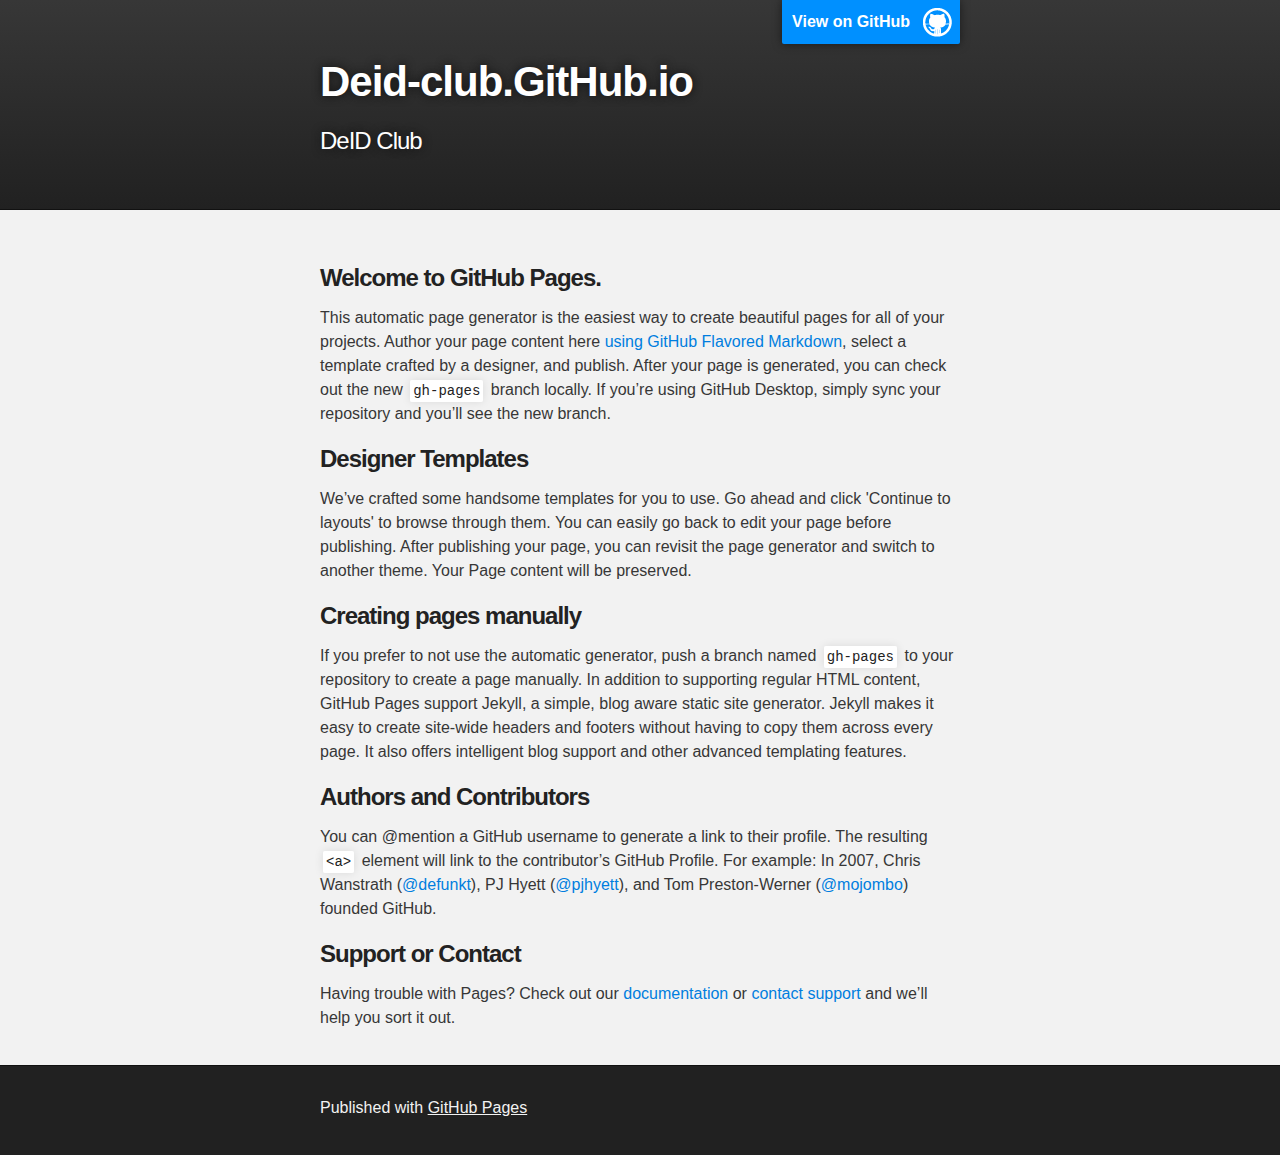
==== index.html @ 94a157c8 "Replace master branch with page content via GitHub" ====
<!DOCTYPE html>
<html>

  <head>
    <meta charset='utf-8'>
    <meta http-equiv="X-UA-Compatible" content="chrome=1">
    <meta name="description" content="Deid-club.GitHub.io : DeID Club">

    <link rel="stylesheet" type="text/css" media="screen" href="stylesheets/stylesheet.css">

    <title>Deid-club.GitHub.io</title>
  </head>

  <body>

    <!-- HEADER -->
    <div id="header_wrap" class="outer">
        <header class="inner">
          <a id="forkme_banner" href="https://github.com/deid-club">View on GitHub</a>

          <h1 id="project_title">Deid-club.GitHub.io</h1>
          <h2 id="project_tagline">DeID Club</h2>

        </header>
    </div>

    <!-- MAIN CONTENT -->
    <div id="main_content_wrap" class="outer">
      <section id="main_content" class="inner">
        <h3>
<a id="welcome-to-github-pages" class="anchor" href="#welcome-to-github-pages" aria-hidden="true"><span aria-hidden="true" class="octicon octicon-link"></span></a>Welcome to GitHub Pages.</h3>

<p>This automatic page generator is the easiest way to create beautiful pages for all of your projects. Author your page content here <a href="https://guides.github.com/features/mastering-markdown/">using GitHub Flavored Markdown</a>, select a template crafted by a designer, and publish. After your page is generated, you can check out the new <code>gh-pages</code> branch locally. If you’re using GitHub Desktop, simply sync your repository and you’ll see the new branch.</p>

<h3>
<a id="designer-templates" class="anchor" href="#designer-templates" aria-hidden="true"><span aria-hidden="true" class="octicon octicon-link"></span></a>Designer Templates</h3>

<p>We’ve crafted some handsome templates for you to use. Go ahead and click 'Continue to layouts' to browse through them. You can easily go back to edit your page before publishing. After publishing your page, you can revisit the page generator and switch to another theme. Your Page content will be preserved.</p>

<h3>
<a id="creating-pages-manually" class="anchor" href="#creating-pages-manually" aria-hidden="true"><span aria-hidden="true" class="octicon octicon-link"></span></a>Creating pages manually</h3>

<p>If you prefer to not use the automatic generator, push a branch named <code>gh-pages</code> to your repository to create a page manually. In addition to supporting regular HTML content, GitHub Pages support Jekyll, a simple, blog aware static site generator. Jekyll makes it easy to create site-wide headers and footers without having to copy them across every page. It also offers intelligent blog support and other advanced templating features.</p>

<h3>
<a id="authors-and-contributors" class="anchor" href="#authors-and-contributors" aria-hidden="true"><span aria-hidden="true" class="octicon octicon-link"></span></a>Authors and Contributors</h3>

<p>You can @mention a GitHub username to generate a link to their profile. The resulting <code>&lt;a&gt;</code> element will link to the contributor’s GitHub Profile. For example: In 2007, Chris Wanstrath (<a href="https://github.com/defunkt" class="user-mention">@defunkt</a>), PJ Hyett (<a href="https://github.com/pjhyett" class="user-mention">@pjhyett</a>), and Tom Preston-Werner (<a href="https://github.com/mojombo" class="user-mention">@mojombo</a>) founded GitHub.</p>

<h3>
<a id="support-or-contact" class="anchor" href="#support-or-contact" aria-hidden="true"><span aria-hidden="true" class="octicon octicon-link"></span></a>Support or Contact</h3>

<p>Having trouble with Pages? Check out our <a href="https://help.github.com/pages">documentation</a> or <a href="https://github.com/contact">contact support</a> and we’ll help you sort it out.</p>
      </section>
    </div>

    <!-- FOOTER  -->
    <div id="footer_wrap" class="outer">
      <footer class="inner">
        <p>Published with <a href="https://pages.github.com">GitHub Pages</a></p>
      </footer>
    </div>

    

  </body>
</html>
---- stylesheets/stylesheet.css ----
/*******************************************************************************
Slate Theme for GitHub Pages
by Jason Costello, @jsncostello
*******************************************************************************/

@import url(github-light.css);

/*******************************************************************************
MeyerWeb Reset
*******************************************************************************/

html, body, div, span, applet, object, iframe,
h1, h2, h3, h4, h5, h6, p, blockquote, pre,
a, abbr, acronym, address, big, cite, code,
del, dfn, em, img, ins, kbd, q, s, samp,
small, strike, strong, sub, sup, tt, var,
b, u, i, center,
dl, dt, dd, ol, ul, li,
fieldset, form, label, legend,
table, caption, tbody, tfoot, thead, tr, th, td,
article, aside, canvas, details, embed,
figure, figcaption, footer, header, hgroup,
menu, nav, output, ruby, section, summary,
time, mark, audio, video {
  margin: 0;
  padding: 0;
  border: 0;
  font: inherit;
  vertical-align: baseline;
}

/* HTML5 display-role reset for older browsers */
article, aside, details, figcaption, figure,
footer, header, hgroup, menu, nav, section {
  display: block;
}

ol, ul {
  list-style: none;
}

table {
  border-collapse: collapse;
  border-spacing: 0;
}

/*******************************************************************************
Theme Styles
*******************************************************************************/

body {
  box-sizing: border-box;
  color:#373737;
  background: #212121;
  font-size: 16px;
  font-family: 'Myriad Pro', Calibri, Helvetica, Arial, sans-serif;
  line-height: 1.5;
  -webkit-font-smoothing: antialiased;
}

h1, h2, h3, h4, h5, h6 {
  margin: 10px 0;
  font-weight: 700;
  color:#222222;
  font-family: 'Lucida Grande', 'Calibri', Helvetica, Arial, sans-serif;
  letter-spacing: -1px;
}

h1 {
  font-size: 36px;
  font-weight: 700;
}

h2 {
  padding-bottom: 10px;
  font-size: 32px;
  background: url('../images/bg_hr.png') repeat-x bottom;
}

h3 {
  font-size: 24px;
}

h4 {
  font-size: 21px;
}

h5 {
  font-size: 18px;
}

h6 {
  font-size: 16px;
}

p {
  margin: 10px 0 15px 0;
}

footer p {
  color: #f2f2f2;
}

a {
  text-decoration: none;
  color: #007edf;
  text-shadow: none;

  transition: color 0.5s ease;
  transition: text-shadow 0.5s ease;
  -webkit-transition: color 0.5s ease;
  -webkit-transition: text-shadow 0.5s ease;
  -moz-transition: color 0.5s ease;
  -moz-transition: text-shadow 0.5s ease;
  -o-transition: color 0.5s ease;
  -o-transition: text-shadow 0.5s ease;
  -ms-transition: color 0.5s ease;
  -ms-transition: text-shadow 0.5s ease;
}

a:hover, a:focus {text-decoration: underline;}

footer a {
  color: #F2F2F2;
  text-decoration: underline;
}

em {
  font-style: italic;
}

strong {
  font-weight: bold;
}

img {
  position: relative;
  margin: 0 auto;
  max-width: 739px;
  padding: 5px;
  margin: 10px 0 10px 0;
  border: 1px solid #ebebeb;

  box-shadow: 0 0 5px #ebebeb;
  -webkit-box-shadow: 0 0 5px #ebebeb;
  -moz-box-shadow: 0 0 5px #ebebeb;
  -o-box-shadow: 0 0 5px #ebebeb;
  -ms-box-shadow: 0 0 5px #ebebeb;
}

p img {
  display: inline;
  margin: 0;
  padding: 0;
  vertical-align: middle;
  text-align: center;
  border: none;
}

pre, code {
  width: 100%;
  color: #222;
  background-color: #fff;

  font-family: Monaco, "Bitstream Vera Sans Mono", "Lucida Console", Terminal, monospace;
  font-size: 14px;

  border-radius: 2px;
  -moz-border-radius: 2px;
  -webkit-border-radius: 2px;
}

pre {
  width: 100%;
  padding: 10px;
  box-shadow: 0 0 10px rgba(0,0,0,.1);
  overflow: auto;
}

code {
  padding: 3px;
  margin: 0 3px;
  box-shadow: 0 0 10px rgba(0,0,0,.1);
}

pre code {
  display: block;
  box-shadow: none;
}

blockquote {
  color: #666;
  margin-bottom: 20px;
  padding: 0 0 0 20px;
  border-left: 3px solid #bbb;
}


ul, ol, dl {
  margin-bottom: 15px
}

ul {
  list-style-position: inside;
  list-style: disc;
  padding-left: 20px;
}

ol {
  list-style-position: inside;
  list-style: decimal;
  padding-left: 20px;
}

dl dt {
  font-weight: bold;
}

dl dd {
  padding-left: 20px;
  font-style: italic;
}

dl p {
  padding-left: 20px;
  font-style: italic;
}

hr {
  height: 1px;
  margin-bottom: 5px;
  border: none;
  background: url('../images/bg_hr.png') repeat-x center;
}

table {
  border: 1px solid #373737;
  margin-bottom: 20px;
  text-align: left;
 }

th {
  font-family: 'Lucida Grande', 'Helvetica Neue', Helvetica, Arial, sans-serif;
  padding: 10px;
  background: #373737;
  color: #fff;
 }

td {
  padding: 10px;
  border: 1px solid #373737;
 }

form {
  background: #f2f2f2;
  padding: 20px;
}

/*******************************************************************************
Full-Width Styles
*******************************************************************************/

.outer {
  width: 100%;
}

.inner {
  position: relative;
  max-width: 640px;
  padding: 20px 10px;
  margin: 0 auto;
}

#forkme_banner {
  display: block;
  position: absolute;
  top:0;
  right: 10px;
  z-index: 10;
  padding: 10px 50px 10px 10px;
  color: #fff;
  background: url('../images/blacktocat.png') #0090ff no-repeat 95% 50%;
  font-weight: 700;
  box-shadow: 0 0 10px rgba(0,0,0,.5);
  border-bottom-left-radius: 2px;
  border-bottom-right-radius: 2px;
}

#header_wrap {
  background: #212121;
  background: -moz-linear-gradient(top, #373737, #212121);
  background: -webkit-linear-gradient(top, #373737, #212121);
  background: -ms-linear-gradient(top, #373737, #212121);
  background: -o-linear-gradient(top, #373737, #212121);
  background: linear-gradient(top, #373737, #212121);
}

#header_wrap .inner {
  padding: 50px 10px 30px 10px;
}

#project_title {
  margin: 0;
  color: #fff;
  font-size: 42px;
  font-weight: 700;
  text-shadow: #111 0px 0px 10px;
}

#project_tagline {
  color: #fff;
  font-size: 24px;
  font-weight: 300;
  background: none;
  text-shadow: #111 0px 0px 10px;
}

#downloads {
  position: absolute;
  width: 210px;
  z-index: 10;
  bottom: -40px;
  right: 0;
  height: 70px;
  background: url('../images/icon_download.png') no-repeat 0% 90%;
}

.zip_download_link {
  display: block;
  float: right;
  width: 90px;
  height:70px;
  text-indent: -5000px;
  overflow: hidden;
  background: url(../images/sprite_download.png) no-repeat bottom left;
}

.tar_download_link {
  display: block;
  float: right;
  width: 90px;
  height:70px;
  text-indent: -5000px;
  overflow: hidden;
  background: url(../images/sprite_download.png) no-repeat bottom right;
  margin-left: 10px;
}

.zip_download_link:hover {
  background: url(../images/sprite_download.png) no-repeat top left;
}

.tar_download_link:hover {
  background: url(../images/sprite_download.png) no-repeat top right;
}

#main_content_wrap {
  background: #f2f2f2;
  border-top: 1px solid #111;
  border-bottom: 1px solid #111;
}

#main_content {
  padding-top: 40px;
}

#footer_wrap {
  background: #212121;
}



/*******************************************************************************
Small Device Styles
*******************************************************************************/

@media screen and (max-width: 480px) {
  body {
    font-size:14px;
  }

  #downloads {
    display: none;
  }

  .inner {
    min-width: 320px;
    max-width: 480px;
  }

  #project_title {
  font-size: 32px;
  }

  h1 {
    font-size: 28px;
  }

  h2 {
    font-size: 24px;
  }

  h3 {
    font-size: 21px;
  }

  h4 {
    font-size: 18px;
  }

  h5 {
    font-size: 14px;
  }

  h6 {
    font-size: 12px;
  }

  code, pre {
    min-width: 320px;
    max-width: 480px;
    font-size: 11px;
  }

}
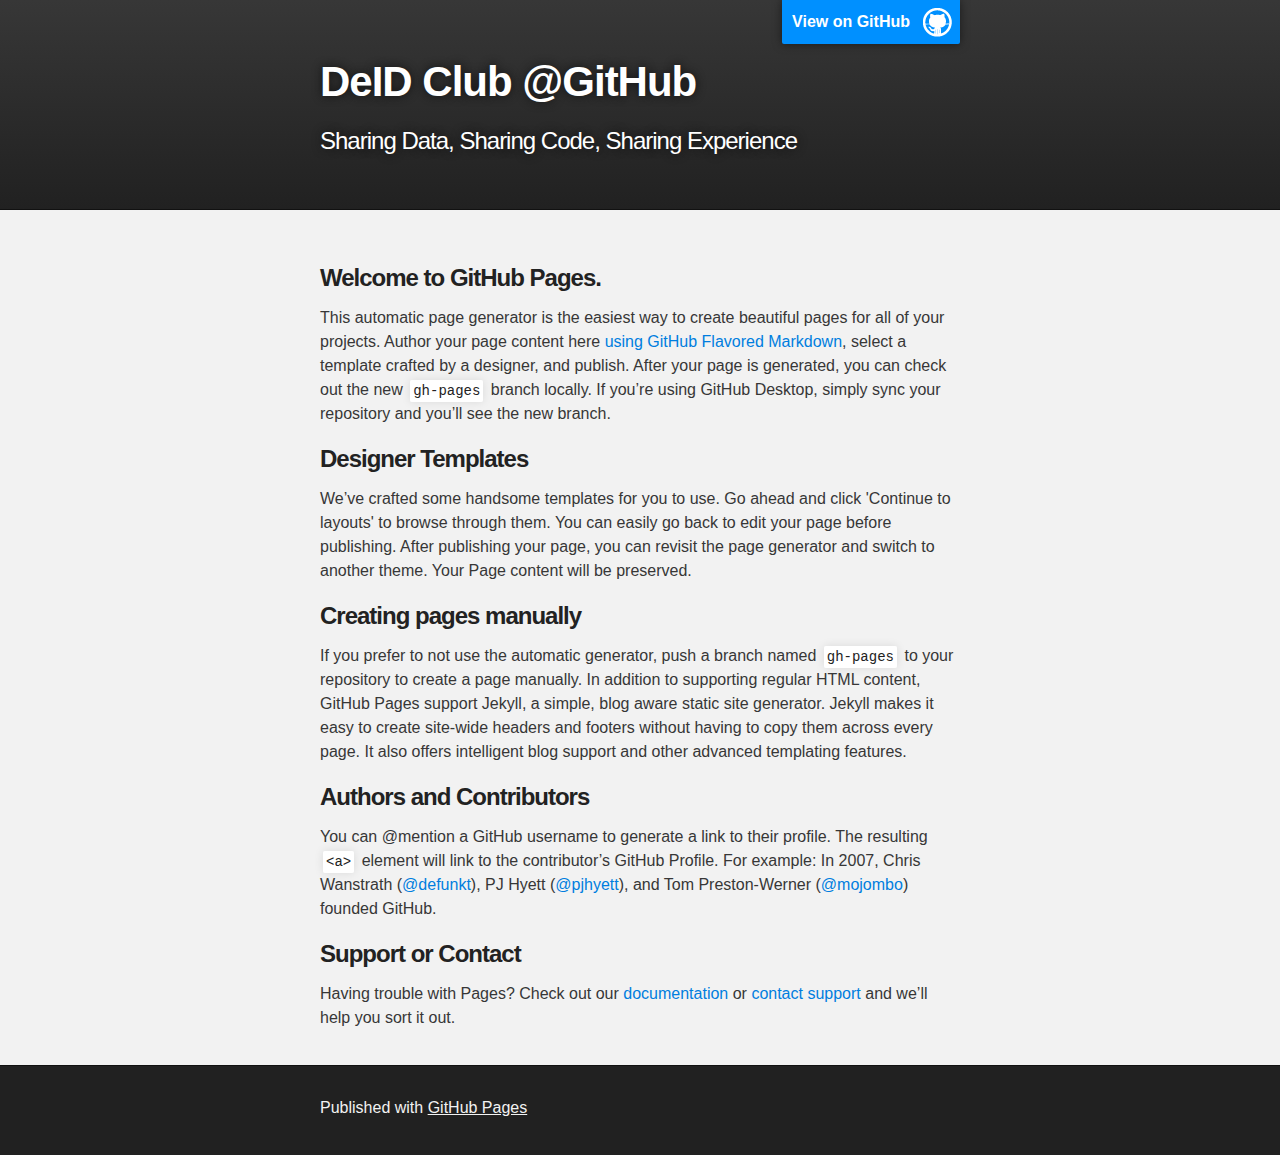
==== commit 76b22219: "Update index.html" ====
--- a/index.html
+++ b/index.html
@@ -4,7 +4,7 @@
   <head>
     <meta charset='utf-8'>
     <meta http-equiv="X-UA-Compatible" content="chrome=1">
-    <meta name="description" content="Deid-club.GitHub.io : DeID Club">
+    <meta name="description" content="Deid Club @GitHub">
 
     <link rel="stylesheet" type="text/css" media="screen" href="stylesheets/stylesheet.css">
 
@@ -18,8 +18,8 @@
         <header class="inner">
           <a id="forkme_banner" href="https://github.com/deid-club">View on GitHub</a>
 
-          <h1 id="project_title">Deid-club.GitHub.io</h1>
-          <h2 id="project_tagline">DeID Club</h2>
+          <h1 id="project_title">DeID Club @GitHub</h1>
+          <h2 id="project_tagline">Sharing Data, Sharing Code, Sharing Experience</h2>
 
         </header>
     </div>
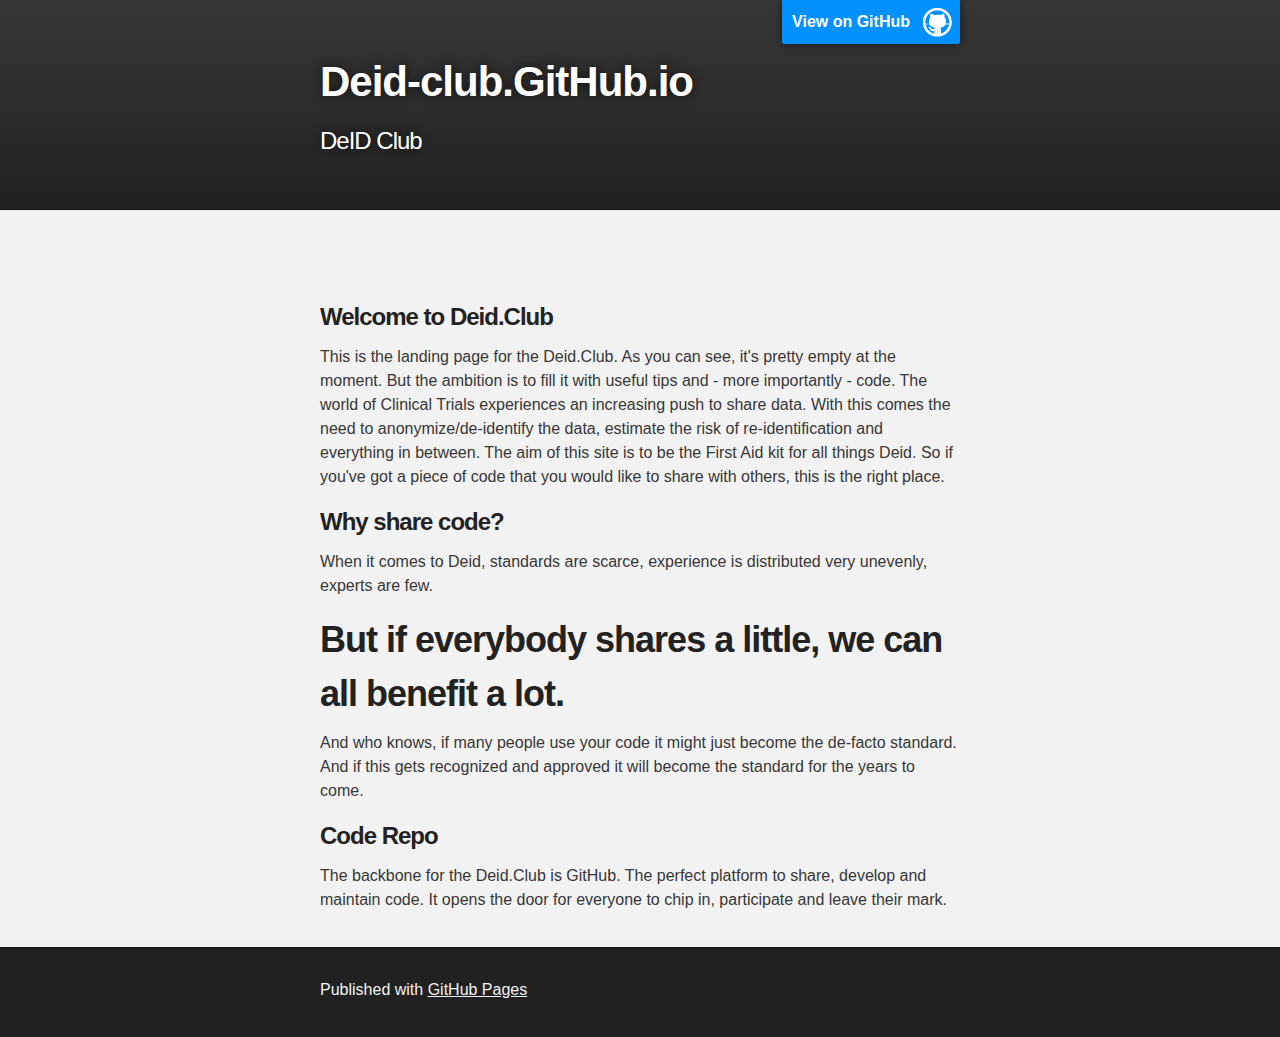
==== commit 1a29f077: "Replace master branch with page content via GitHub" ====
--- a/index.html
+++ b/index.html
@@ -4,7 +4,7 @@
   <head>
     <meta charset='utf-8'>
     <meta http-equiv="X-UA-Compatible" content="chrome=1">
-    <meta name="description" content="Deid Club @GitHub">
+    <meta name="description" content="Deid-club.GitHub.io : DeID Club">
 
     <link rel="stylesheet" type="text/css" media="screen" href="stylesheets/stylesheet.css">
 
@@ -18,8 +18,8 @@
         <header class="inner">
           <a id="forkme_banner" href="https://github.com/deid-club">View on GitHub</a>
 
-          <h1 id="project_title">DeID Club @GitHub</h1>
-          <h2 id="project_tagline">Sharing Data, Sharing Code, Sharing Experience</h2>
+          <h1 id="project_title">Deid-club.GitHub.io</h1>
+          <h2 id="project_tagline">DeID Club</h2>
 
         </header>
     </div>
@@ -27,30 +27,30 @@
     <!-- MAIN CONTENT -->
     <div id="main_content_wrap" class="outer">
       <section id="main_content" class="inner">
-        <h3>
-<a id="welcome-to-github-pages" class="anchor" href="#welcome-to-github-pages" aria-hidden="true"><span aria-hidden="true" class="octicon octicon-link"></span></a>Welcome to GitHub Pages.</h3>
-
-<p>This automatic page generator is the easiest way to create beautiful pages for all of your projects. Author your page content here <a href="https://guides.github.com/features/mastering-markdown/">using GitHub Flavored Markdown</a>, select a template crafted by a designer, and publish. After your page is generated, you can check out the new <code>gh-pages</code> branch locally. If you’re using GitHub Desktop, simply sync your repository and you’ll see the new branch.</p>
+        <p><img src="images/deid_club_logo.png" alt=""></p>
 
 <h3>
-<a id="designer-templates" class="anchor" href="#designer-templates" aria-hidden="true"><span aria-hidden="true" class="octicon octicon-link"></span></a>Designer Templates</h3>
+<a id="welcome-to-deidclub" class="anchor" href="#welcome-to-deidclub" aria-hidden="true"><span aria-hidden="true" class="octicon octicon-link"></span></a>Welcome to Deid.Club</h3>
 
-<p>We’ve crafted some handsome templates for you to use. Go ahead and click 'Continue to layouts' to browse through them. You can easily go back to edit your page before publishing. After publishing your page, you can revisit the page generator and switch to another theme. Your Page content will be preserved.</p>
+<p>This is the landing page for the Deid.Club. As you can see, it's pretty empty at the moment. But the ambition is to fill it with useful tips and - more importantly - code. 
+The world of Clinical Trials experiences an increasing push to share data. With this comes the need to anonymize/de-identify the data, estimate the risk of re-identification and everything in between. 
+The aim of this site is to be the First Aid kit for all things Deid. 
+So if you've got a piece of code that you would like to share with others, this is the right place.</p>
 
 <h3>
-<a id="creating-pages-manually" class="anchor" href="#creating-pages-manually" aria-hidden="true"><span aria-hidden="true" class="octicon octicon-link"></span></a>Creating pages manually</h3>
+<a id="why-share-code" class="anchor" href="#why-share-code" aria-hidden="true"><span aria-hidden="true" class="octicon octicon-link"></span></a>Why share code?</h3>
 
-<p>If you prefer to not use the automatic generator, push a branch named <code>gh-pages</code> to your repository to create a page manually. In addition to supporting regular HTML content, GitHub Pages support Jekyll, a simple, blog aware static site generator. Jekyll makes it easy to create site-wide headers and footers without having to copy them across every page. It also offers intelligent blog support and other advanced templating features.</p>
+<p>When it comes to Deid, standards are scarce, experience is distributed very unevenly, experts are few.</p>
+
+<h1>
+<a id="but-if-everybody-shares-a-little-we-can-all-benefit-a-lot" class="anchor" href="#but-if-everybody-shares-a-little-we-can-all-benefit-a-lot" aria-hidden="true"><span aria-hidden="true" class="octicon octicon-link"></span></a>But if everybody shares a little, we can all benefit a lot.</h1>
+
+<p>And who knows, if many people use your code it might just become the de-facto standard. And if this gets recognized and approved it will become the standard for the years to come.</p>
 
 <h3>
-<a id="authors-and-contributors" class="anchor" href="#authors-and-contributors" aria-hidden="true"><span aria-hidden="true" class="octicon octicon-link"></span></a>Authors and Contributors</h3>
+<a id="code-repo" class="anchor" href="#code-repo" aria-hidden="true"><span aria-hidden="true" class="octicon octicon-link"></span></a>Code Repo</h3>
 
-<p>You can @mention a GitHub username to generate a link to their profile. The resulting <code>&lt;a&gt;</code> element will link to the contributor’s GitHub Profile. For example: In 2007, Chris Wanstrath (<a href="https://github.com/defunkt" class="user-mention">@defunkt</a>), PJ Hyett (<a href="https://github.com/pjhyett" class="user-mention">@pjhyett</a>), and Tom Preston-Werner (<a href="https://github.com/mojombo" class="user-mention">@mojombo</a>) founded GitHub.</p>
-
-<h3>
-<a id="support-or-contact" class="anchor" href="#support-or-contact" aria-hidden="true"><span aria-hidden="true" class="octicon octicon-link"></span></a>Support or Contact</h3>
-
-<p>Having trouble with Pages? Check out our <a href="https://help.github.com/pages">documentation</a> or <a href="https://github.com/contact">contact support</a> and we’ll help you sort it out.</p>
+<p>The backbone for the Deid.Club is GitHub. The perfect platform to share, develop and maintain code. It opens the door for everyone to chip in, participate and leave their mark. </p>
       </section>
     </div>
 
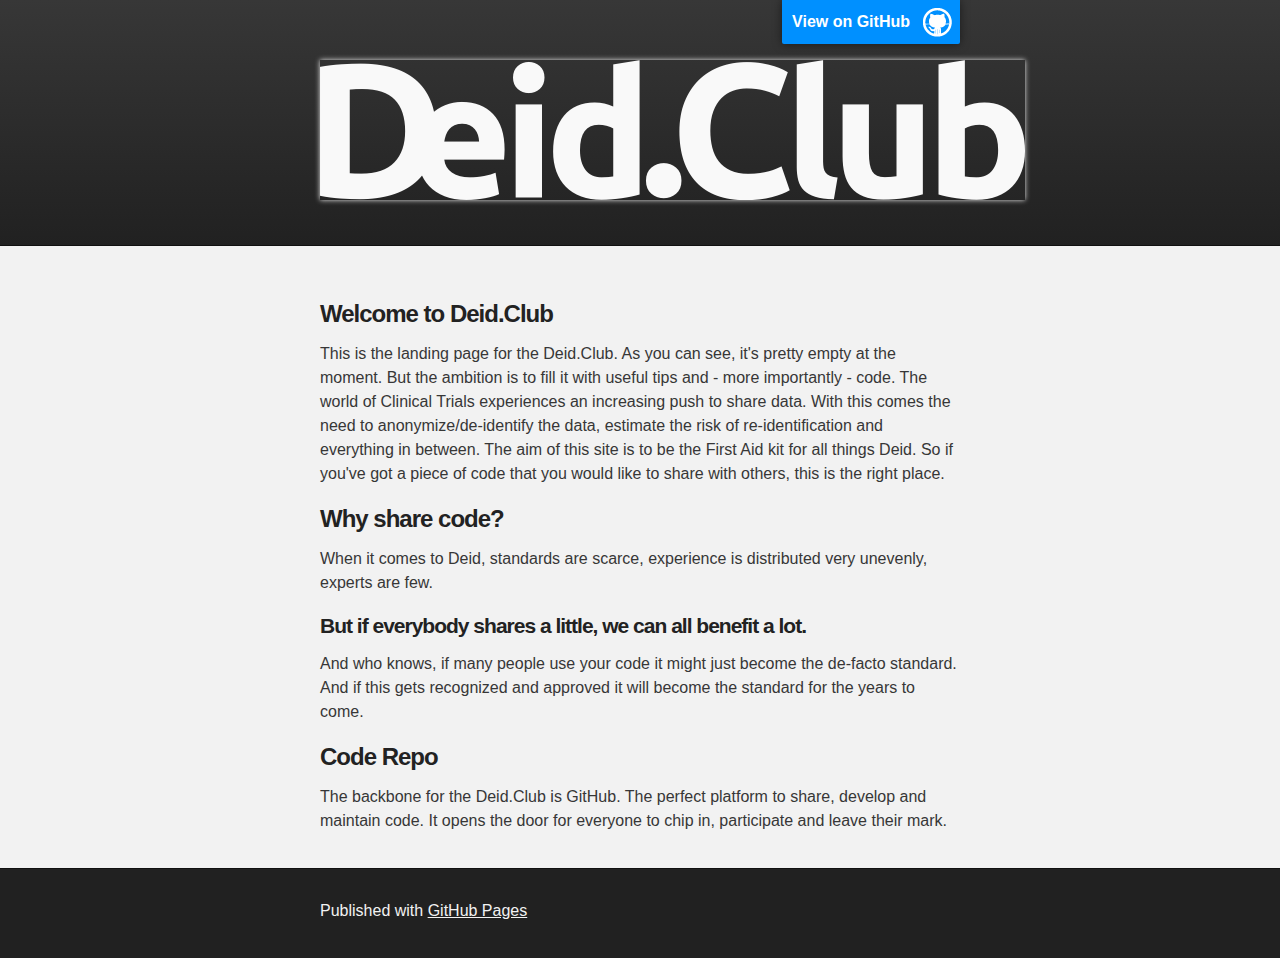
==== commit 95118d93: "Content update" ====
--- a/index.html
+++ b/index.html
@@ -18,8 +18,7 @@
         <header class="inner">
           <a id="forkme_banner" href="https://github.com/deid-club">View on GitHub</a>
 
-          <h1 id="project_title">Deid-club.GitHub.io</h1>
-          <h2 id="project_tagline">DeID Club</h2>
+           <p><img src="images/deid_club_logo.png" alt=""></p>
 
         </header>
     </div>
@@ -27,7 +26,6 @@
     <!-- MAIN CONTENT -->
     <div id="main_content_wrap" class="outer">
       <section id="main_content" class="inner">
-        <p><img src="images/deid_club_logo.png" alt=""></p>
 
 <h3>
 <a id="welcome-to-deidclub" class="anchor" href="#welcome-to-deidclub" aria-hidden="true"><span aria-hidden="true" class="octicon octicon-link"></span></a>Welcome to Deid.Club</h3>
@@ -42,8 +40,8 @@
 
 <p>When it comes to Deid, standards are scarce, experience is distributed very unevenly, experts are few.</p>
 
-<h1>
-<a id="but-if-everybody-shares-a-little-we-can-all-benefit-a-lot" class="anchor" href="#but-if-everybody-shares-a-little-we-can-all-benefit-a-lot" aria-hidden="true"><span aria-hidden="true" class="octicon octicon-link"></span></a>But if everybody shares a little, we can all benefit a lot.</h1>
+<h4>
+<a id="but-if-everybody-shares-a-little-we-can-all-benefit-a-lot" class="anchor" href="#but-if-everybody-shares-a-little-we-can-all-benefit-a-lot" aria-hidden="true"><span aria-hidden="true" class="octicon octicon-link"></span></a>But if everybody shares a little, we can all benefit a lot.</h4>
 
 <p>And who knows, if many people use your code it might just become the de-facto standard. And if this gets recognized and approved it will become the standard for the years to come.</p>
 
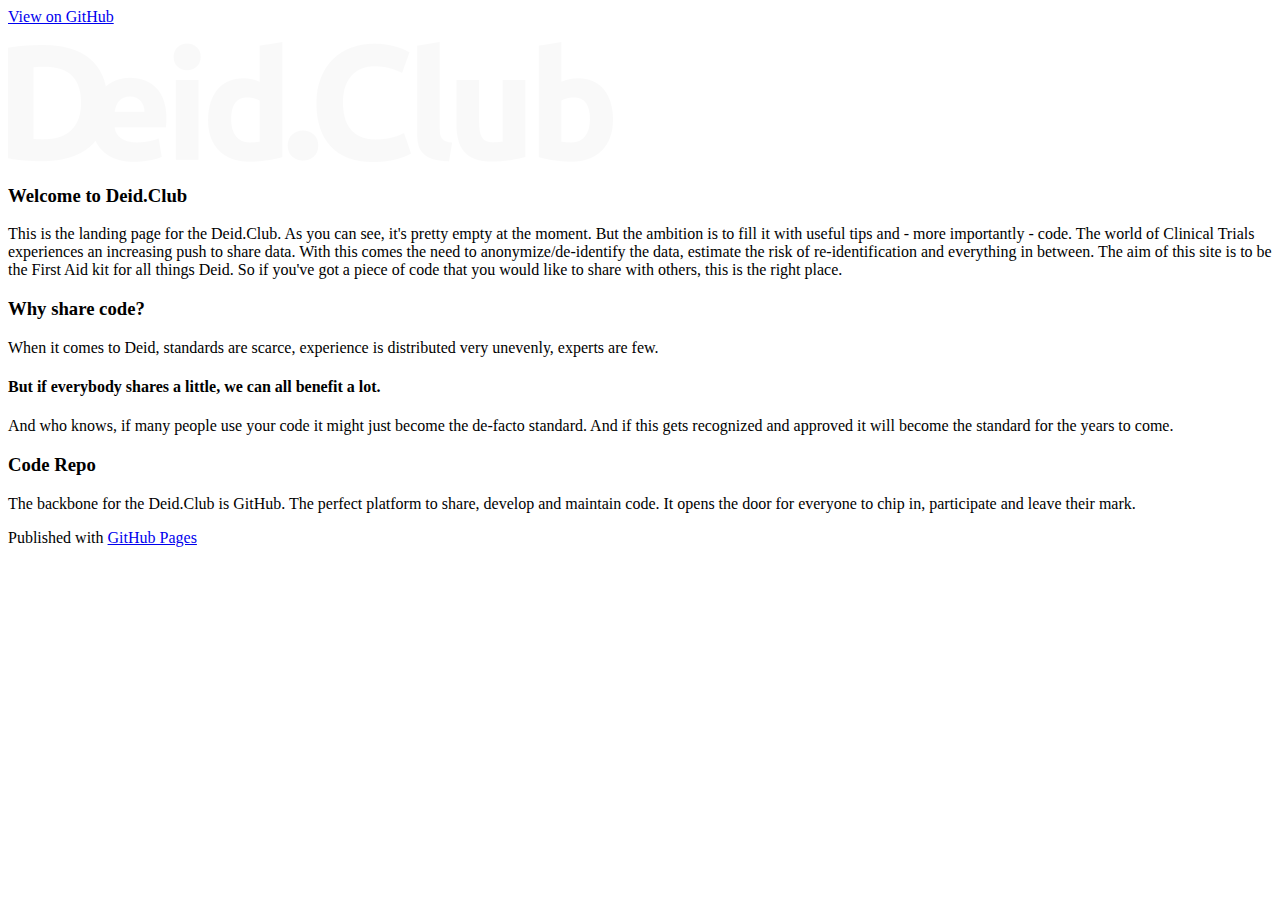
==== commit ea675a0e: "Change stylesheet" ====
--- a/index.html
+++ b/index.html
@@ -6,7 +6,7 @@
     <meta http-equiv="X-UA-Compatible" content="chrome=1">
     <meta name="description" content="Deid-club.GitHub.io : DeID Club">
 
-    <link rel="stylesheet" type="text/css" media="screen" href="stylesheets/stylesheet.css">
+    <link rel="stylesheet" type="text/css" media="screen" href="stylesheets/github-light.css">
 
     <title>Deid-club.GitHub.io</title>
   </head>
--- a/stylesheets/github-light.css
+++ b/stylesheets/github-light.css
@@ -0,0 +1,124 @@
+/*
+The MIT License (MIT)
+
+Copyright (c) 2016 GitHub, Inc.
+
+Permission is hereby granted, free of charge, to any person obtaining a copy
+of this software and associated documentation files (the "Software"), to deal
+in the Software without restriction, including without limitation the rights
+to use, copy, modify, merge, publish, distribute, sublicense, and/or sell
+copies of the Software, and to permit persons to whom the Software is
+furnished to do so, subject to the following conditions:
+
+The above copyright notice and this permission notice shall be included in all
+copies or substantial portions of the Software.
+
+THE SOFTWARE IS PROVIDED "AS IS", WITHOUT WARRANTY OF ANY KIND, EXPRESS OR
+IMPLIED, INCLUDING BUT NOT LIMITED TO THE WARRANTIES OF MERCHANTABILITY,
+FITNESS FOR A PARTICULAR PURPOSE AND NONINFRINGEMENT. IN NO EVENT SHALL THE
+AUTHORS OR COPYRIGHT HOLDERS BE LIABLE FOR ANY CLAIM, DAMAGES OR OTHER
+LIABILITY, WHETHER IN AN ACTION OF CONTRACT, TORT OR OTHERWISE, ARISING FROM,
+OUT OF OR IN CONNECTION WITH THE SOFTWARE OR THE USE OR OTHER DEALINGS IN THE
+SOFTWARE.
+
+*/
+
+.pl-c /* comment */ {
+  color: #969896;
+}
+
+.pl-c1 /* constant, variable.other.constant, support, meta.property-name, support.constant, support.variable, meta.module-reference, markup.raw, meta.diff.header */,
+.pl-s .pl-v /* string variable */ {
+  color: #0086b3;
+}
+
+.pl-e /* entity */,
+.pl-en /* entity.name */ {
+  color: #795da3;
+}
+
+.pl-smi /* variable.parameter.function, storage.modifier.package, storage.modifier.import, storage.type.java, variable.other */,
+.pl-s .pl-s1 /* string source */ {
+  color: #333;
+}
+
+.pl-ent /* entity.name.tag */ {
+  color: #63a35c;
+}
+
+.pl-k /* keyword, storage, storage.type */ {
+  color: #a71d5d;
+}
+
+.pl-s /* string */,
+.pl-pds /* punctuation.definition.string, string.regexp.character-class */,
+.pl-s .pl-pse .pl-s1 /* string punctuation.section.embedded source */,
+.pl-sr /* string.regexp */,
+.pl-sr .pl-cce /* string.regexp constant.character.escape */,
+.pl-sr .pl-sre /* string.regexp source.ruby.embedded */,
+.pl-sr .pl-sra /* string.regexp string.regexp.arbitrary-repitition */ {
+  color: #183691;
+}
+
+.pl-v /* variable */ {
+  color: #ed6a43;
+}
+
+.pl-id /* invalid.deprecated */ {
+  color: #b52a1d;
+}
+
+.pl-ii /* invalid.illegal */ {
+  color: #f8f8f8;
+  background-color: #b52a1d;
+}
+
+.pl-sr .pl-cce /* string.regexp constant.character.escape */ {
+  font-weight: bold;
+  color: #63a35c;
+}
+
+.pl-ml /* markup.list */ {
+  color: #693a17;
+}
+
+.pl-mh /* markup.heading */,
+.pl-mh .pl-en /* markup.heading entity.name */,
+.pl-ms /* meta.separator */ {
+  font-weight: bold;
+  color: #1d3e81;
+}
+
+.pl-mq /* markup.quote */ {
+  color: #008080;
+}
+
+.pl-mi /* markup.italic */ {
+  font-style: italic;
+  color: #333;
+}
+
+.pl-mb /* markup.bold */ {
+  font-weight: bold;
+  color: #333;
+}
+
+.pl-md /* markup.deleted, meta.diff.header.from-file */ {
+  color: #bd2c00;
+  background-color: #ffecec;
+}
+
+.pl-mi1 /* markup.inserted, meta.diff.header.to-file */ {
+  color: #55a532;
+  background-color: #eaffea;
+}
+
+.pl-mdr /* meta.diff.range */ {
+  font-weight: bold;
+  color: #795da3;
+}
+
+.pl-mo /* meta.output */ {
+  color: #1d3e81;
+}
+
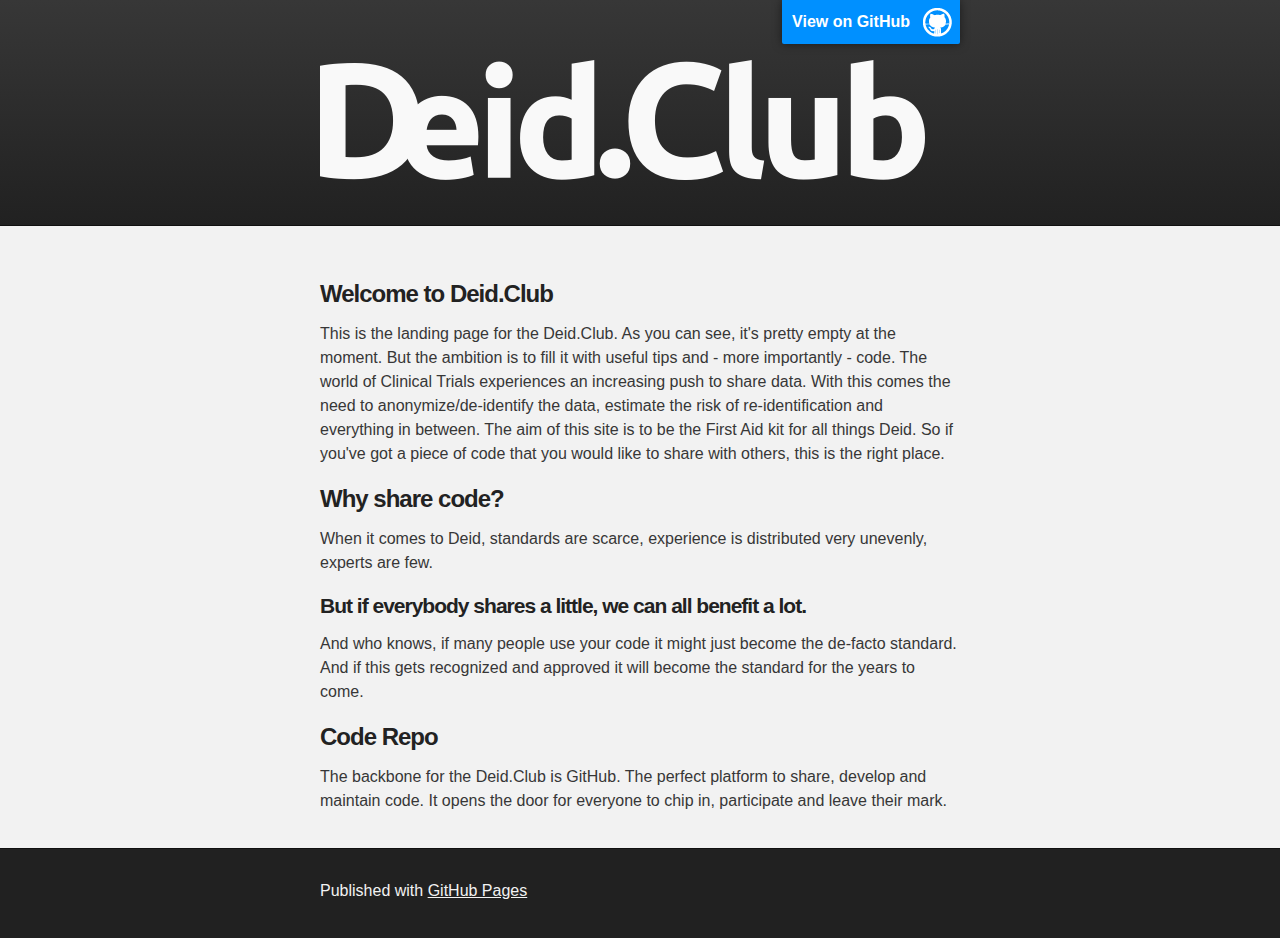
==== commit 16cf32c6: "Update index.html" ====
--- a/index.html
+++ b/index.html
@@ -6,7 +6,7 @@
     <meta http-equiv="X-UA-Compatible" content="chrome=1">
     <meta name="description" content="Deid-club.GitHub.io : DeID Club">
 
-    <link rel="stylesheet" type="text/css" media="screen" href="stylesheets/github-light.css">
+    <link rel="stylesheet" type="text/css" media="screen" href="stylesheets/stylesheet.css">
 
     <title>Deid-club.GitHub.io</title>
   </head>
--- a/stylesheets/stylesheet.css
+++ b/stylesheets/stylesheet.css
@@ -0,0 +1,427 @@
+/*******************************************************************************
+Slate Theme for GitHub Pages
+by Jason Costello, @jsncostello
+*******************************************************************************/
+
+@import url(github-light.css);
+
+/*******************************************************************************
+MeyerWeb Reset
+*******************************************************************************/
+
+html, body, div, span, applet, object, iframe,
+h1, h2, h3, h4, h5, h6, p, blockquote, pre,
+a, abbr, acronym, address, big, cite, code,
+del, dfn, em, img, ins, kbd, q, s, samp,
+small, strike, strong, sub, sup, tt, var,
+b, u, i, center,
+dl, dt, dd, ol, ul, li,
+fieldset, form, label, legend,
+table, caption, tbody, tfoot, thead, tr, th, td,
+article, aside, canvas, details, embed,
+figure, figcaption, footer, header, hgroup,
+menu, nav, output, ruby, section, summary,
+time, mark, audio, video {
+  margin: 0;
+  padding: 0;
+  border: 0;
+  font: inherit;
+  vertical-align: baseline;
+}
+
+/* HTML5 display-role reset for older browsers */
+article, aside, details, figcaption, figure,
+footer, header, hgroup, menu, nav, section {
+  display: block;
+}
+
+ol, ul {
+  list-style: none;
+}
+
+table {
+  border-collapse: collapse;
+  border-spacing: 0;
+}
+
+/*******************************************************************************
+Theme Styles
+*******************************************************************************/
+
+body {
+  box-sizing: border-box;
+  color:#373737;
+  background: #212121;
+  font-size: 16px;
+  font-family: 'Myriad Pro', Calibri, Helvetica, Arial, sans-serif;
+  line-height: 1.5;
+  -webkit-font-smoothing: antialiased;
+}
+
+h1, h2, h3, h4, h5, h6 {
+  margin: 10px 0;
+  font-weight: 700;
+  color:#222222;
+  font-family: 'Lucida Grande', 'Calibri', Helvetica, Arial, sans-serif;
+  letter-spacing: -1px;
+}
+
+h1 {
+  font-size: 36px;
+  font-weight: 700;
+}
+
+h2 {
+  padding-bottom: 10px;
+  font-size: 32px;
+  background: url('../images/bg_hr.png') repeat-x bottom;
+}
+
+h3 {
+  font-size: 24px;
+}
+
+h4 {
+  font-size: 21px;
+}
+
+h5 {
+  font-size: 18px;
+}
+
+h6 {
+  font-size: 16px;
+}
+
+p {
+  margin: 10px 0 15px 0;
+}
+
+footer p {
+  color: #f2f2f2;
+}
+
+a {
+  text-decoration: none;
+  color: #007edf;
+  text-shadow: none;
+
+  transition: color 0.5s ease;
+  transition: text-shadow 0.5s ease;
+  -webkit-transition: color 0.5s ease;
+  -webkit-transition: text-shadow 0.5s ease;
+  -moz-transition: color 0.5s ease;
+  -moz-transition: text-shadow 0.5s ease;
+  -o-transition: color 0.5s ease;
+  -o-transition: text-shadow 0.5s ease;
+  -ms-transition: color 0.5s ease;
+  -ms-transition: text-shadow 0.5s ease;
+}
+
+a:hover, a:focus {text-decoration: underline;}
+
+footer a {
+  color: #F2F2F2;
+  text-decoration: underline;
+}
+
+em {
+  font-style: italic;
+}
+
+strong {
+  font-weight: bold;
+}
+
+img {
+  position: relative;
+  margin: 0 auto;
+  max-width: 739px;
+  padding: 5px;
+  margin: 10px 0 10px 0;
+  border: none;
+
+  /*
+  box-shadow: 0 0 5px #ebebeb;
+  -webkit-box-shadow: 0 0 5px #ebebeb;
+  -moz-box-shadow: 0 0 5px #ebebeb;
+  -o-box-shadow: 0 0 5px #ebebeb;
+  -ms-box-shadow: 0 0 5px #ebebeb;
+  */
+}
+
+p img {
+  display: inline;
+  margin: 0;
+  padding: 0;
+  vertical-align: middle;
+  text-align: center;
+  border: none;
+}
+
+pre, code {
+  width: 100%;
+  color: #222;
+  background-color: #fff;
+
+  font-family: Monaco, "Bitstream Vera Sans Mono", "Lucida Console", Terminal, monospace;
+  font-size: 14px;
+
+  border-radius: 2px;
+  -moz-border-radius: 2px;
+  -webkit-border-radius: 2px;
+}
+
+pre {
+  width: 100%;
+  padding: 10px;
+  box-shadow: 0 0 10px rgba(0,0,0,.1);
+  overflow: auto;
+}
+
+code {
+  padding: 3px;
+  margin: 0 3px;
+  box-shadow: 0 0 10px rgba(0,0,0,.1);
+}
+
+pre code {
+  display: block;
+  box-shadow: none;
+}
+
+blockquote {
+  color: #666;
+  margin-bottom: 20px;
+  padding: 0 0 0 20px;
+  border-left: 3px solid #bbb;
+}
+
+
+ul, ol, dl {
+  margin-bottom: 15px
+}
+
+ul {
+  list-style-position: inside;
+  list-style: disc;
+  padding-left: 20px;
+}
+
+ol {
+  list-style-position: inside;
+  list-style: decimal;
+  padding-left: 20px;
+}
+
+dl dt {
+  font-weight: bold;
+}
+
+dl dd {
+  padding-left: 20px;
+  font-style: italic;
+}
+
+dl p {
+  padding-left: 20px;
+  font-style: italic;
+}
+
+hr {
+  height: 1px;
+  margin-bottom: 5px;
+  border: none;
+  background: url('../images/bg_hr.png') repeat-x center;
+}
+
+table {
+  border: 1px solid #373737;
+  margin-bottom: 20px;
+  text-align: left;
+ }
+
+th {
+  font-family: 'Lucida Grande', 'Helvetica Neue', Helvetica, Arial, sans-serif;
+  padding: 10px;
+  background: #373737;
+  color: #fff;
+ }
+
+td {
+  padding: 10px;
+  border: 1px solid #373737;
+ }
+
+form {
+  background: #f2f2f2;
+  padding: 20px;
+}
+
+/*******************************************************************************
+Full-Width Styles
+*******************************************************************************/
+
+.outer {
+  width: 100%;
+}
+
+.inner {
+  position: relative;
+  max-width: 640px;
+  padding: 20px 10px;
+  margin: 0 auto;
+}
+
+#forkme_banner {
+  display: block;
+  position: absolute;
+  top:0;
+  right: 10px;
+  z-index: 10;
+  padding: 10px 50px 10px 10px;
+  color: #fff;
+  background: url('../images/blacktocat.png') #0090ff no-repeat 95% 50%;
+  font-weight: 700;
+  box-shadow: 0 0 10px rgba(0,0,0,.5);
+  border-bottom-left-radius: 2px;
+  border-bottom-right-radius: 2px;
+}
+
+#header_wrap {
+  background: #212121;
+  background: -moz-linear-gradient(top, #373737, #212121);
+  background: -webkit-linear-gradient(top, #373737, #212121);
+  background: -ms-linear-gradient(top, #373737, #212121);
+  background: -o-linear-gradient(top, #373737, #212121);
+  background: linear-gradient(top, #373737, #212121);
+}
+
+#header_wrap .inner {
+  padding: 50px 10px 30px 10px;
+}
+
+#project_title {
+  margin: 0;
+  color: #fff;
+  font-size: 42px;
+  font-weight: 700;
+  text-shadow: #111 0px 0px 10px;
+}
+
+#project_tagline {
+  color: #fff;
+  font-size: 24px;
+  font-weight: 300;
+  background: none;
+  text-shadow: #111 0px 0px 10px;
+}
+
+#downloads {
+  position: absolute;
+  width: 210px;
+  z-index: 10;
+  bottom: -40px;
+  right: 0;
+  height: 70px;
+  background: url('../images/icon_download.png') no-repeat 0% 90%;
+}
+
+.zip_download_link {
+  display: block;
+  float: right;
+  width: 90px;
+  height:70px;
+  text-indent: -5000px;
+  overflow: hidden;
+  background: url(../images/sprite_download.png) no-repeat bottom left;
+}
+
+.tar_download_link {
+  display: block;
+  float: right;
+  width: 90px;
+  height:70px;
+  text-indent: -5000px;
+  overflow: hidden;
+  background: url(../images/sprite_download.png) no-repeat bottom right;
+  margin-left: 10px;
+}
+
+.zip_download_link:hover {
+  background: url(../images/sprite_download.png) no-repeat top left;
+}
+
+.tar_download_link:hover {
+  background: url(../images/sprite_download.png) no-repeat top right;
+}
+
+#main_content_wrap {
+  background: #f2f2f2;
+  border-top: 1px solid #111;
+  border-bottom: 1px solid #111;
+}
+
+#main_content {
+  padding-top: 40px;
+}
+
+#footer_wrap {
+  background: #212121;
+}
+
+
+
+/*******************************************************************************
+Small Device Styles
+*******************************************************************************/
+
+@media screen and (max-width: 480px) {
+  body {
+    font-size:14px;
+  }
+
+  #downloads {
+    display: none;
+  }
+
+  .inner {
+    min-width: 320px;
+    max-width: 480px;
+  }
+
+  #project_title {
+  font-size: 32px;
+  }
+
+  h1 {
+    font-size: 28px;
+  }
+
+  h2 {
+    font-size: 24px;
+  }
+
+  h3 {
+    font-size: 21px;
+  }
+
+  h4 {
+    font-size: 18px;
+  }
+
+  h5 {
+    font-size: 14px;
+  }
+
+  h6 {
+    font-size: 12px;
+  }
+
+  code, pre {
+    min-width: 320px;
+    max-width: 480px;
+    font-size: 11px;
+  }
+
+}
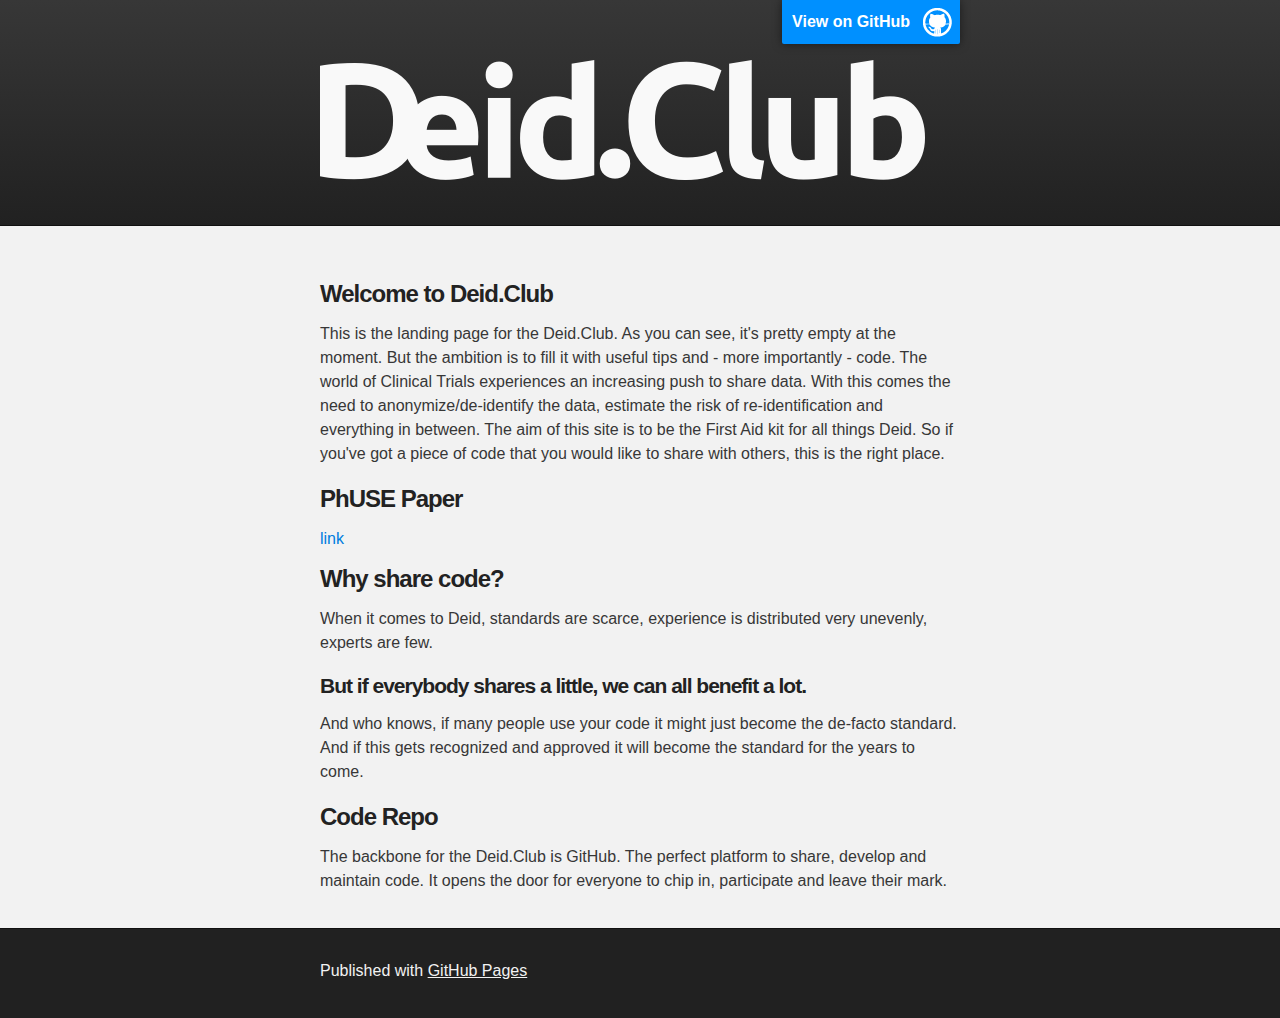
==== commit d3359e8e: "Update index.html" ====
--- a/index.html
+++ b/index.html
@@ -36,6 +36,10 @@
 So if you've got a piece of code that you would like to share with others, this is the right place.</p>
 
 <h3>
+PhUSE Paper</h3>
+<a id="phuse-paper" href="calculating_risk.htm">link</a>
+        
+<h3>
 <a id="why-share-code" class="anchor" href="#why-share-code" aria-hidden="true"><span aria-hidden="true" class="octicon octicon-link"></span></a>Why share code?</h3>
 
 <p>When it comes to Deid, standards are scarce, experience is distributed very unevenly, experts are few.</p>
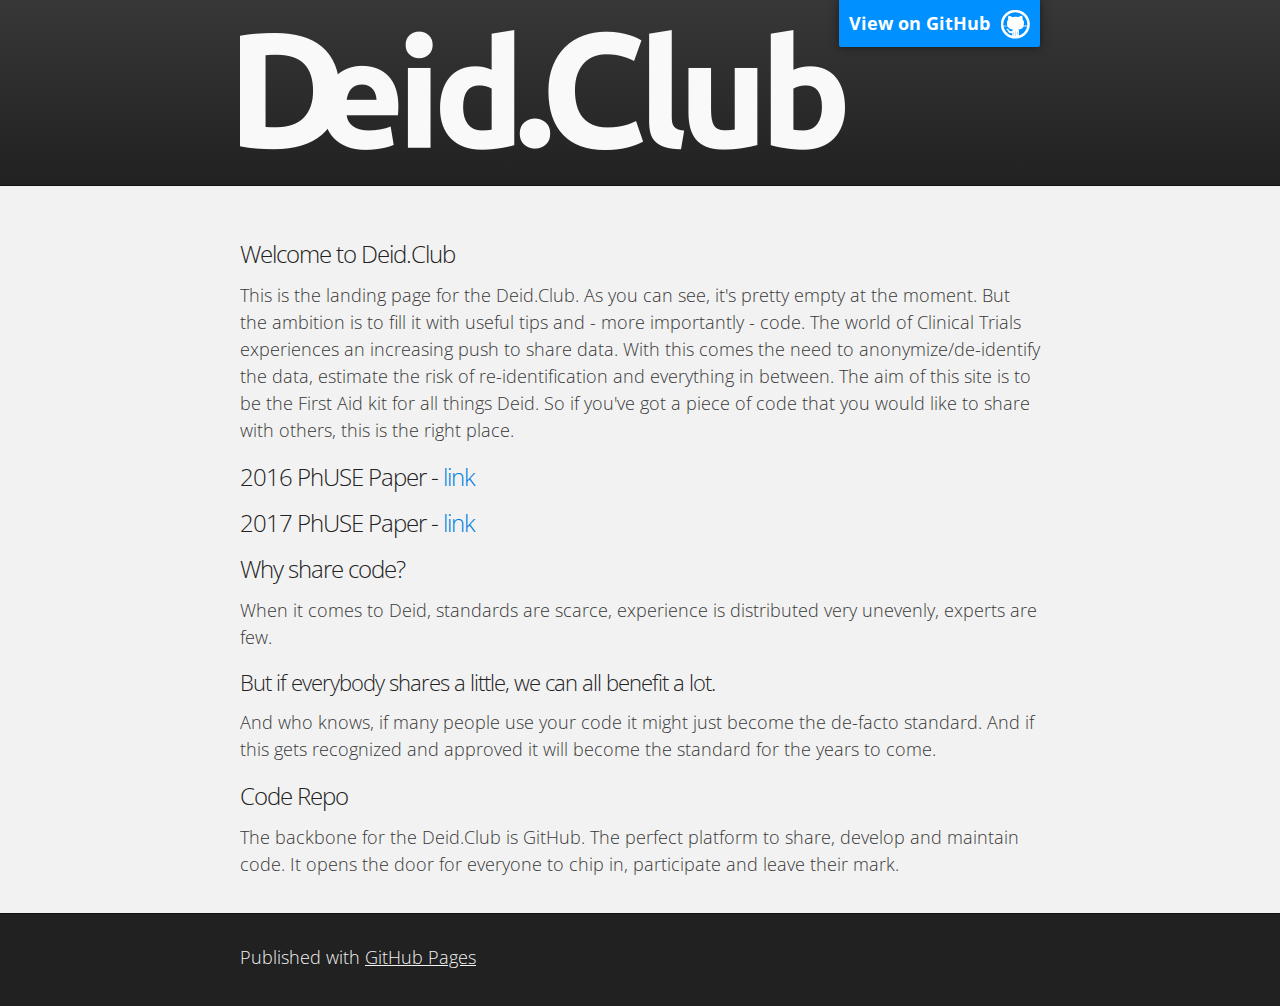
==== commit b4e8ce5e: "Reorganized and Adversaries added" ====
--- a/index.html
+++ b/index.html
@@ -35,10 +35,11 @@
 The aim of this site is to be the First Aid kit for all things Deid. 
 So if you've got a piece of code that you would like to share with others, this is the right place.</p>
 
-<h3>
-PhUSE Paper</h3>
-<a id="phuse-paper" href="calculating_risk.htm">link</a>
-        
+<h3>2016 PhUSE Paper - 
+<a id="phuse-paper" href="./calculating_risk/index.html">link</a></h3>
+<h3>2017 PhUSE Paper - 
+<a id="phuse-paper" href="./adversaries/index.html">link</a></h3>
+                
 <h3>
 <a id="why-share-code" class="anchor" href="#why-share-code" aria-hidden="true"><span aria-hidden="true" class="octicon octicon-link"></span></a>Why share code?</h3>
 
--- a/stylesheets/stylesheet.css
+++ b/stylesheets/stylesheet.css
@@ -5,6 +5,7 @@
 
 @import url(github-light.css);
 
+@import url('https://fonts.googleapis.com/css2?family=Lato:wght@300;400&family=Open+Sans&family=Roboto:wght@100;300;400;700&family=Roboto+Slab:wght@100;300;400;700&family=Roboto+Mono&display=swap');
 /*******************************************************************************
 MeyerWeb Reset
 *******************************************************************************/
@@ -13,7 +14,7 @@
 h1, h2, h3, h4, h5, h6, p, blockquote, pre,
 a, abbr, acronym, address, big, cite, code,
 del, dfn, em, img, ins, kbd, q, s, samp,
-small, strike, strong, sub, sup, tt, var,
+small, strike, strong, tt, var,
 b, u, i, center,
 dl, dt, dd, ol, ul, li,
 fieldset, form, label, legend,
@@ -52,23 +53,24 @@
   box-sizing: border-box;
   color:#373737;
   background: #212121;
-  font-size: 16px;
-  font-family: 'Myriad Pro', Calibri, Helvetica, Arial, sans-serif;
+  font-size: 18px;
+  font-family: "Open Sans", Calibri, Helvetica, Arial, sans-serif;
+  font-weight: 300;
   line-height: 1.5;
   -webkit-font-smoothing: antialiased;
 }
 
 h1, h2, h3, h4, h5, h6 {
   margin: 10px 0;
-  font-weight: 700;
+  font-weight: 300;
   color:#222222;
-  font-family: 'Lucida Grande', 'Calibri', Helvetica, Arial, sans-serif;
+  font-family: "Open Sans", Calibri, Helvetica, Arial, sans-serif;
   letter-spacing: -1px;
 }
 
 h1 {
   font-size: 36px;
-  font-weight: 700;
+  font-weight: 300;
 }
 
 h2 {
@@ -82,15 +84,17 @@
 }
 
 h4 {
-  font-size: 21px;
+  font-size: 22px;
 }
 
 h5 {
-  font-size: 18px;
+  font-size: 20px;
 }
 
 h6 {
   font-size: 16px;
+  font-weight: 700;
+  letter-spacing: 0px; 
 }
 
 p {
@@ -164,7 +168,7 @@
   color: #222;
   background-color: #fff;
 
-  font-family: Monaco, "Bitstream Vera Sans Mono", "Lucida Console", Terminal, monospace;
+  font-family: "Roboto Mono", Monaco, "Bitstream Vera Sans Mono", "Lucida Console", Terminal, monospace;
   font-size: 14px;
 
   border-radius: 2px;
@@ -237,16 +241,36 @@
 
 table {
   border: 1px solid #373737;
-  margin-bottom: 20px;
+  margin-bottom: 30px;
+  font-size: 17px;
   text-align: left;
+  width: max-content;
+  max-width: 100%;
+  overflow: auto;  
  }
 
 th {
-  font-family: 'Lucida Grande', 'Helvetica Neue', Helvetica, Arial, sans-serif;
+  font-family: "Roboto", 'Lucida Grande', 'Helvetica Neue', Helvetica, Arial, sans-serif;
   padding: 10px;
-  background: #373737;
-  color: #fff;
- }
+  font-weight: 700;
+  background: #f2f2f2;
+  color: #373737;
+  border: 1px solid #373737;
+}
+
+ tr {
+    display: table-row;
+    vertical-align: inherit;
+    border-color: inherit;
+}
+
+table tr {
+    background-color: #f2f2f2;
+}
+
+table tr:nth-child(2n) {
+    background-color: #dadada;
+}
 
 td {
   padding: 10px;
@@ -268,7 +292,7 @@
 
 .inner {
   position: relative;
-  max-width: 640px;
+  max-width: 800px;
   padding: 20px 10px;
   margin: 0 auto;
 }
@@ -298,9 +322,17 @@
 }
 
 #header_wrap .inner {
-  padding: 50px 10px 30px 10px;
-}
-
+  padding: 20px 10px 20px 10px;
+}
+
+#navi_wrap {
+  background: #ddb824;
+}
+  
+#navi_wrap .inner {
+  padding: 1px 10px 1px 10px;
+}
+  
 #project_title {
   margin: 0;
   color: #fff;
@@ -378,7 +410,7 @@
 
 @media screen and (max-width: 480px) {
   body {
-    font-size:14px;
+    font-size:16px;
   }
 
   #downloads {
@@ -411,17 +443,17 @@
   }
 
   h5 {
+    font-size: 16px;
+  }
+
+  h6 {
     font-size: 14px;
-  }
-
-  h6 {
-    font-size: 12px;
   }
 
   code, pre {
     min-width: 320px;
     max-width: 480px;
-    font-size: 11px;
-  }
-
-}
+    font-size: 12px;
+  }
+
+}
